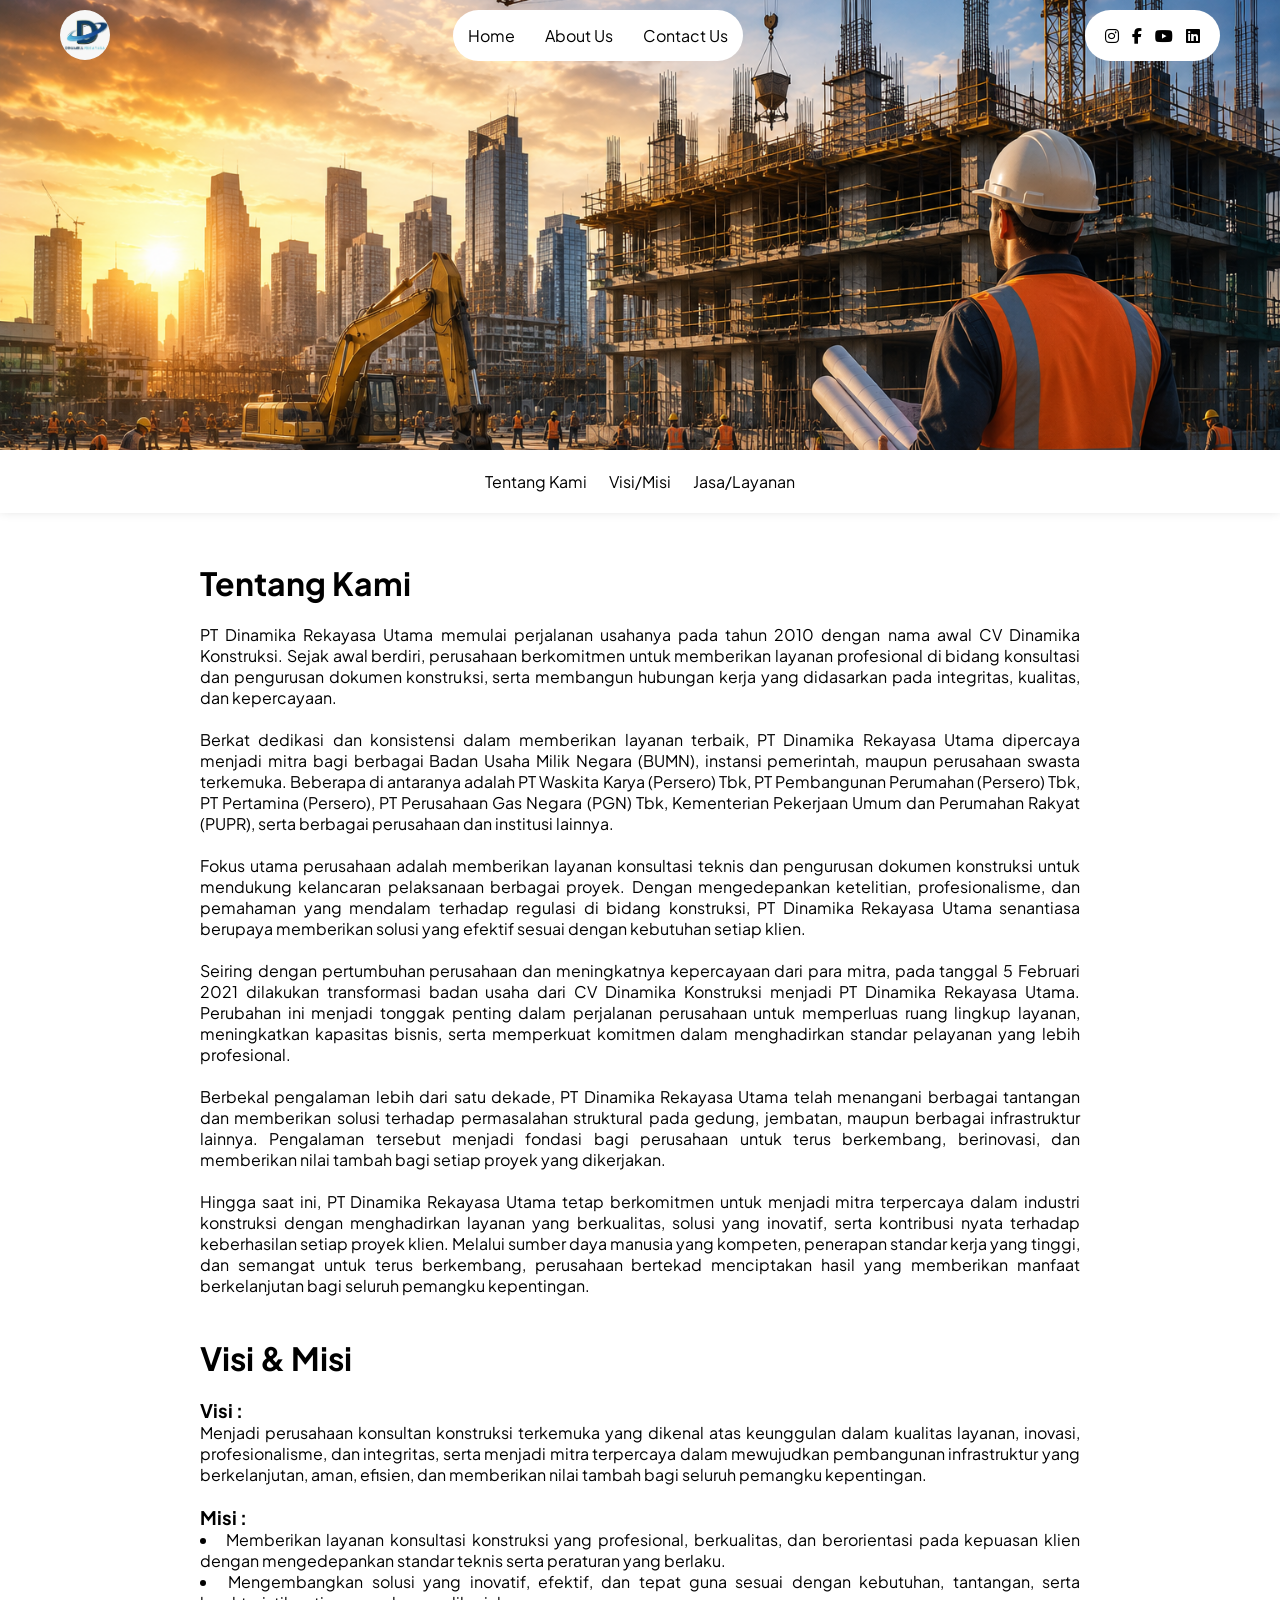
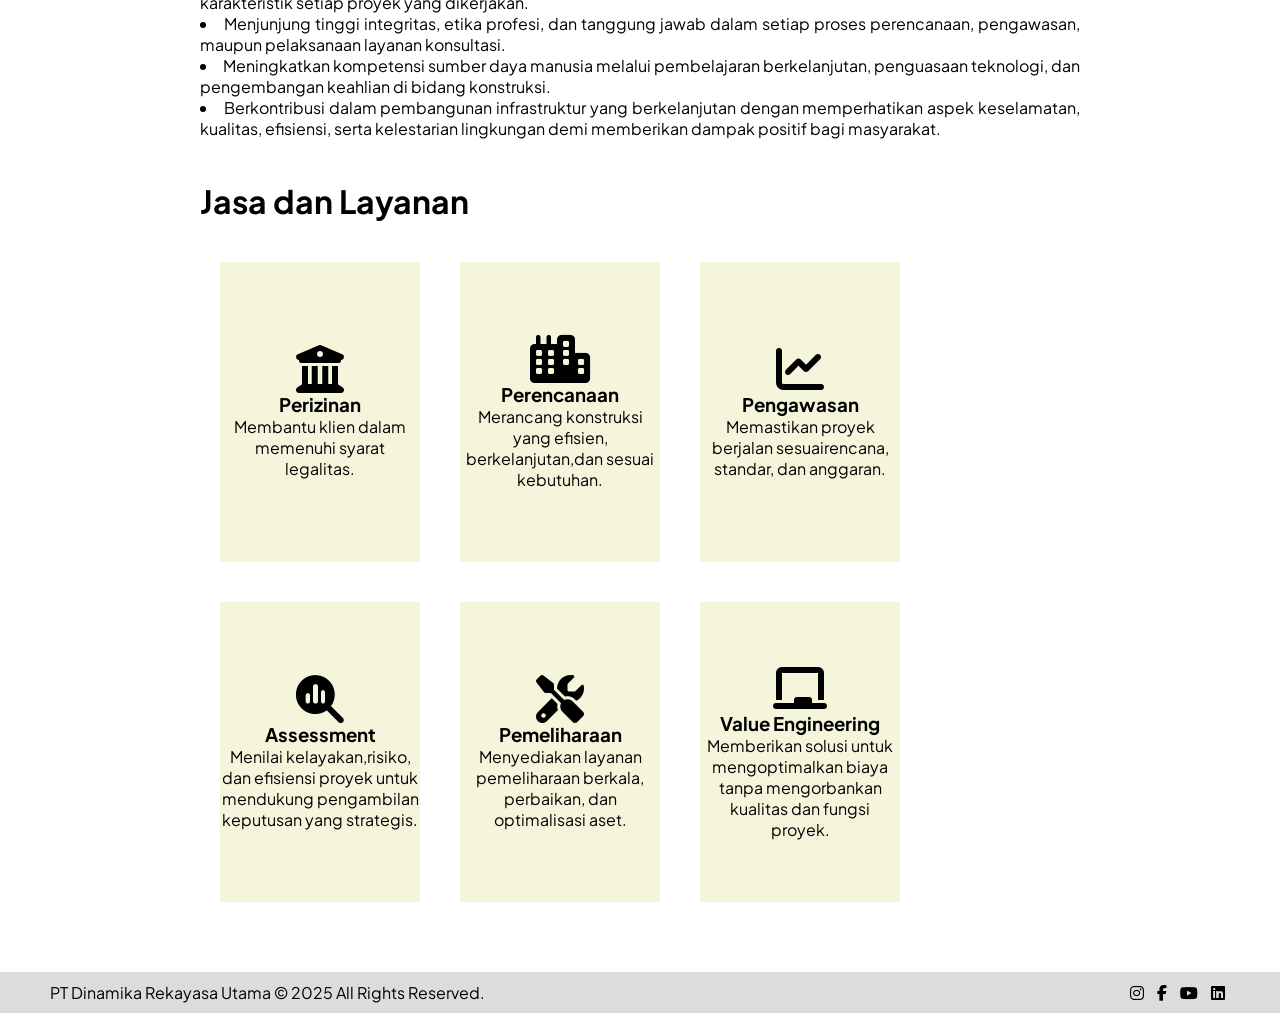
==== about.html @ b878f933 "Add files via upload" ====
<!DOCTYPE html>
<html lang="en">
<head>
    <meta charset="UTF-8">
    <meta name="viewport" content="width=device-width, initial-scale=1.0">
    <title>About Us | Dinamika Rekayasa Utama</title>

    <link rel="stylesheet" href="about.css">
    <link rel="stylesheet" href="https://cdnjs.cloudflare.com/ajax/libs/font-awesome/6.7.2/css/all.min.css">
    <link rel="icon" type="image/png" href="logotanpaback.png">

    <link rel="preconnect" href="https://fonts.googleapis.com">
    <link rel="preconnect" href="https://fonts.gstatic.com" crossorigin>
    <link href="https://fonts.googleapis.com/css2?family=Plus+Jakarta+Sans:ital,wght@0,200..800;1,200..800&display=swap" rel="stylesheet">
</head>
<body>
    <!-- NAVBAR -->
    <div class="navbar-wrapper">
        <img src="dru.png" class="cover-navbar"/>
        <div class="div-navbar">
            <img src="logo.jpg" class="img-navbar"/>
            <ul class="ul-navbar">
                <li class="li-navbar">
                    <a href="index.html" class="a-navbar">Home</a>
                </li>
                <li class="li-navbar">
                    <a href="about.html" class="a-navbar">About Us</a>
                </li>
                <li class="li-navbar">
                    <a href="contactus.html" class="a-navbar">Contact Us</a>
                </li>
            </ul>
            <p class="p-navbar">
                <a href="https://www.instagram.com/dinamikarekayasautama.official/" class="a-footer" target="_blank"><i class="fa-brands fa-instagram"></i></a>
                <a href="https://web.facebook.com/dinamika.r.utama/" class="a-footer" target="_blank"><i class="fa-brands fa-facebook-f"></i></a>
                <a href="https://www.youtube.com/@dinamikarekayasautama" class="a-footer" target="_blank"><i class="fa-brands fa-youtube"></i></a>
                <a href="https://www.linkedin.com/in/dinamika-rekayasa-utama-a5704a265/" class="a-footer" target="_blank"><i class="fa-brands fa-linkedin"></i></a>
            </p>
        </div>
    </div>
    <!-- NAVBAR END -->

    <!-- NAVBAR MINI -->
     <div class="div-navbar-mini">
        <ul class="ul-navbar-mini">
                <li class="li-navbar-mini">
                    <a href="index.html" class="a-navbar-mini">Tentang Kami</a>
                </li>
                <li class="li-navbar-mini">
                    <a href="about.html" class="a-navbar-mini">Visi/Misi</a>
                </li>
                <li class="li-navbar-mini">
                    <a href="contactus.html" class="a-navbar-mini">Jasa/Layanan</a>
                </li>
            </ul>
     </div>
    <!-- NAVBAR MINI END -->

    <!-- CONTENT -->
    <div class="div-content">
        <div class="pengenalan-content">
            <h1>Tentang Kami</h1>
            <br> 
            <p class="p-content">
                PT Dinamika Rekayasa Utama memulai perjalanan usahanya pada tahun 2010 dengan nama awal CV Dinamika Konstruksi. Sejak awal berdiri, perusahaan berkomitmen untuk memberikan layanan profesional di bidang konsultasi dan pengurusan dokumen konstruksi, serta membangun hubungan kerja yang didasarkan pada integritas, kualitas, dan kepercayaan.

            </p>
            <br>
            <p class="p-content">
                Berkat dedikasi dan konsistensi dalam memberikan layanan terbaik, PT Dinamika Rekayasa Utama dipercaya menjadi mitra bagi berbagai Badan Usaha Milik Negara (BUMN), instansi pemerintah, maupun perusahaan swasta terkemuka. Beberapa di antaranya adalah PT Waskita Karya (Persero) Tbk, PT Pembangunan Perumahan (Persero) Tbk, PT Pertamina (Persero), PT Perusahaan Gas Negara (PGN) Tbk, Kementerian Pekerjaan Umum dan Perumahan Rakyat (PUPR), serta berbagai perusahaan dan institusi lainnya.
            </p>
            <br>
            <p class="p-content">
                Fokus utama perusahaan adalah memberikan layanan konsultasi teknis dan pengurusan dokumen konstruksi untuk mendukung kelancaran pelaksanaan berbagai proyek. Dengan mengedepankan ketelitian, profesionalisme, dan pemahaman yang mendalam terhadap regulasi di bidang konstruksi, PT Dinamika Rekayasa Utama senantiasa berupaya memberikan solusi yang efektif sesuai dengan kebutuhan setiap klien.
            </p>
            <br>
            <p class="p-content">
                Seiring dengan pertumbuhan perusahaan dan meningkatnya kepercayaan dari para mitra, pada tanggal 5 Februari 2021 dilakukan transformasi badan usaha dari CV Dinamika Konstruksi menjadi PT Dinamika Rekayasa Utama. Perubahan ini menjadi tonggak penting dalam perjalanan perusahaan untuk memperluas ruang lingkup layanan, meningkatkan kapasitas bisnis, serta memperkuat komitmen dalam menghadirkan standar pelayanan yang lebih profesional.
            </p>
            <br>
            <p class="p-content">
               Berbekal pengalaman lebih dari satu dekade, PT Dinamika Rekayasa Utama telah menangani berbagai tantangan dan memberikan solusi terhadap permasalahan struktural pada gedung, jembatan, maupun berbagai infrastruktur lainnya. Pengalaman tersebut menjadi fondasi bagi perusahaan untuk terus berkembang, berinovasi, dan memberikan nilai tambah bagi setiap proyek yang dikerjakan.
            </p>
            <br>
            <p class="p-content">
               Hingga saat ini, PT Dinamika Rekayasa Utama tetap berkomitmen untuk menjadi mitra terpercaya dalam industri konstruksi dengan menghadirkan layanan yang berkualitas, solusi yang inovatif, serta kontribusi nyata terhadap keberhasilan setiap proyek klien. Melalui sumber daya manusia yang kompeten, penerapan standar kerja yang tinggi, dan semangat untuk terus berkembang, perusahaan bertekad menciptakan hasil yang memberikan manfaat berkelanjutan bagi seluruh pemangku kepentingan.
            </p>
        </div>
        <br>
        <br> 
        <div class="visimisi-content">
            <h1>Visi & Misi</h1>
            <br>
            <h3>Visi :</h3>
            <p class="p-content">
                Menjadi perusahaan konsultan konstruksi terkemuka yang dikenal atas keunggulan dalam kualitas layanan, inovasi, profesionalisme, dan integritas, serta menjadi mitra terpercaya dalam mewujudkan pembangunan infrastruktur yang berkelanjutan, aman, efisien, dan memberikan nilai tambah bagi seluruh pemangku kepentingan.
            </p>
            <br>
            <h3>Misi :</h3>
            <p class="p-content">
                <li>
                    Memberikan layanan konsultasi konstruksi yang profesional, berkualitas, dan berorientasi pada kepuasan klien dengan mengedepankan standar teknis serta peraturan yang berlaku.
                </li>
                <li>
                    Mengembangkan solusi yang inovatif, efektif, dan tepat guna sesuai dengan kebutuhan, tantangan, serta karakteristik setiap proyek yang dikerjakan.
                </li>
                <li>
                    Menjunjung tinggi integritas, etika profesi, dan tanggung jawab dalam setiap proses perencanaan, pengawasan, maupun pelaksanaan layanan konsultasi.
                </li>
                <li>
                    Meningkatkan kompetensi sumber daya manusia melalui pembelajaran berkelanjutan, penguasaan teknologi, dan pengembangan keahlian di bidang konstruksi.
                </li>
                <li>
                    Berkontribusi dalam pembangunan infrastruktur yang berkelanjutan dengan memperhatikan aspek keselamatan, kualitas, efisiensi, serta kelestarian lingkungan demi memberikan dampak positif bagi masyarakat.
                </li>
            </p>
        </div>
        <br> 
        <br> 
        <div class="layanan-content">
            <h1>Jasa dan Layanan</h1>
            <br>
            <!-- bingkai card jasa dan layanan -->
            <div class="card-content1">
                <div class="p-jasa-content">
                    <i class="fa-solid fa-building-columns fa-3x"></i>
                    <h3 class="judul">
                        Perizinan 
                    </h3>
                    <p class="deskripsi">
                        Membantu klien dalam memenuhi syarat legalitas.
                    </p>
                </div>
                <div class="p-jasa-content">
                    <i class="fa-solid fa-city fa-3x"></i>
                    <h3 class="judul">
                        Perencanaan 
                    </h3>
                    <p class="deskripsi">
                        Merancang konstruksi yang efisien, berkelanjutan,dan sesuai kebutuhan.
                    </p>
                </div>
                <div class="p-jasa-content">
                    <i class="fa-solid fa-chart-line fa-3x"></i>
                    <h3 class="judul">
                        Pengawasan 
                    </h3>
                    <p class="deskripsi">
                        Memastikan proyek berjalan sesuairencana, standar, dan anggaran.
                    </p>
                </div>
            </div>

            <div class="card-content2">
                <div class="p-jasa-content">
                    <i class="fa-solid fa-magnifying-glass-chart fa-3x"></i>
                    <h3 class="judul">
                        Assessment 
                    </h3>
                    <p class="deskripsi">
                        Menilai kelayakan,risiko, dan efisiensi proyek untuk mendukung pengambilan keputusan yang strategis.
                    </p>
                </div>
                <div class="p-jasa-content">
                    <i class="fa-solid fa-screwdriver-wrench fa-3x"></i>
                    <h3 class="judul">
                        Pemeliharaan 
                    </h3>
                    <p class="deskripsi">
                        Menyediakan layanan pemeliharaan berkala, perbaikan, dan optimalisasi aset.
                    </p>
                </div>
                <div class="p-jasa-content">
                    <i class="fa-solid fa-chalkboard fa-3x"></i>
                    <h3 class="judul">
                        Value Engineering  
                    </h3>
                    <p class="deskripsi">
                        Memberikan solusi untuk mengoptimalkan biaya tanpa mengorbankan kualitas dan fungsi proyek. 
                    </p>
                </div>
            </div>
        </div>
    </div>
    
    <!-- CONTENT END -->

    <!-- FOOTER -->
    <div class="div-footer">
        <p> PT Dinamika Rekayasa Utama © 2025 All Rights Reserved. </p>
        <p>
            <a href="https://www.instagram.com/dinamikarekayasautama.official/" class="a-footer" target="_blank"><i class="fa-brands fa-instagram"></i></a>
            <a href="https://web.facebook.com/dinamika.r.utama/" class="a-footer" target="_blank"><i class="fa-brands fa-facebook-f"></i></a>
            <a href="https://www.youtube.com/@dinamikarekayasautama" class="a-footer" target="_blank"><i class="fa-brands fa-youtube"></i></a>
            <a href="https://www.linkedin.com/in/dinamika-rekayasa-utama-a5704a265/" class="a-footer" target="_blank"><i class="fa-brands fa-linkedin"></i></a>
        </p>
    </div>
    <!-- FOOTER END -->
</body>
</html>
---- about.css ----
* {
    margin: 0px;
    padding: 0px;
    box-sizing: border-box;
}

body{
    height: 100vh;
    display: flex;
    flex-direction: column;
    font-family: "Plus Jakarta Sans", system-ui, sans-serif;
}

.navbar-wrapper {
    position: relative;
}

.cover-navbar {
    width: 100%;
    height: 50vh;
    object-fit: cover;
    display: block;
}

.div-navbar {
    position: absolute;
    top: 0;
    left: 0;
    z-index: 100;
    width: 100%;
    padding-left: 50px;
    padding-right: 50px;
    height: 50vh;
    display: flex;
    align-items: flex-start;
    justify-content: space-between;
    flex-shrink: 0;
}

.img-navbar {
    width: 50px;
    border-radius: 50%;
    animation: slideInLeft 1.2s ease;
    margin: 10px;
}

.ul-navbar {
    list-style-type: none;
    display: flex;
    justify-content: center;
    align-items: center; 
    animation: slideInDown 1.2s ease;
    background-color: white;
    border-radius: 50px;
    margin: 10px;
}

.li-navbar {
    padding: 10px;
    margin: 5px; 
}

.li-navbar:hover {
	 background-color: gainsboro;
     border-radius: 50px;
     transition: 0.5s ease-in-out;
}

.a-navbar {
    color: black;
    text-decoration: none;
    border-radius: 50px;
}

.p-navbar {
    animation: slideInRight 1.2s ease;
    margin: 10px;
    background-color: white;
    border-radius: 50px;
    padding: 15px;
}

.div-navbar-mini {
    display: flex;
    justify-content: center;
    align-items: center;
    padding: 10px;
    box-shadow: 0 -4px 12px rgba(0,0,0,0.2);
}

.ul-navbar-mini {
    display: flex;
    list-style-type: none;
}

.li-navbar-mini {
    padding: 10px;
    border: 1px solid transparent;
    border-radius: 8px;
}

.a-navbar-mini {
    text-decoration: none;
    color: black; 
}

.div-content {
    flex: 1;
    display: flex;
    flex-direction: column;
    margin-top: 50px;
    margin-bottom: 50px;
    margin-left: 200px;
    margin-right: 200px;
    animation: slideInLeft 1.2s ease;
    text-align: justify;
}

.card-content1 {
    display: flex;
    align-items: center;
}

.card-content2 {
    display: flex;
    align-items: center;
}

.p-jasa-content {
    display: flex;
    flex-direction: column;
    justify-content: center;
    align-items: center;
    border: 1px;
    width: 200px;
    height: 300px;
    background-color: beige;
    text-align: center;
    margin: 20px;
}

.div-footer {
    height: auto;
    display: flex;
    justify-content: space-between;
    background-color: gainsboro;
    flex: 1;
    padding-left: 50px;
    padding-right: 50px;
    padding-top: 10px;
    padding-bottom: 10px;
}

.p-footer {
    animation: slideInLeft 1.2s ease;
}

.a-footer {
    margin: 5px;
    color: black;
}

.a-footer:hover {
    color: blue;
}

@keyframes slideInLeft {
    from {
        opacity: 0;
        transform: translateX(-50px);
    }

    to {
        opacity: 1;
        transform: translateX(0px);
    }
}

@keyframes slideInDown {
    from {
        opacity: 0;
        transform: translateY(-50px);
    }

    to {
        opacity: 1;
        transform: translateY(0px);
    }
}

@keyframes slideInRight {
    from {
        opacity: 0;
        transform: translateX(50px);
    }

    to {
        opacity: 1;
        transform: translateX(0px);
    }
}
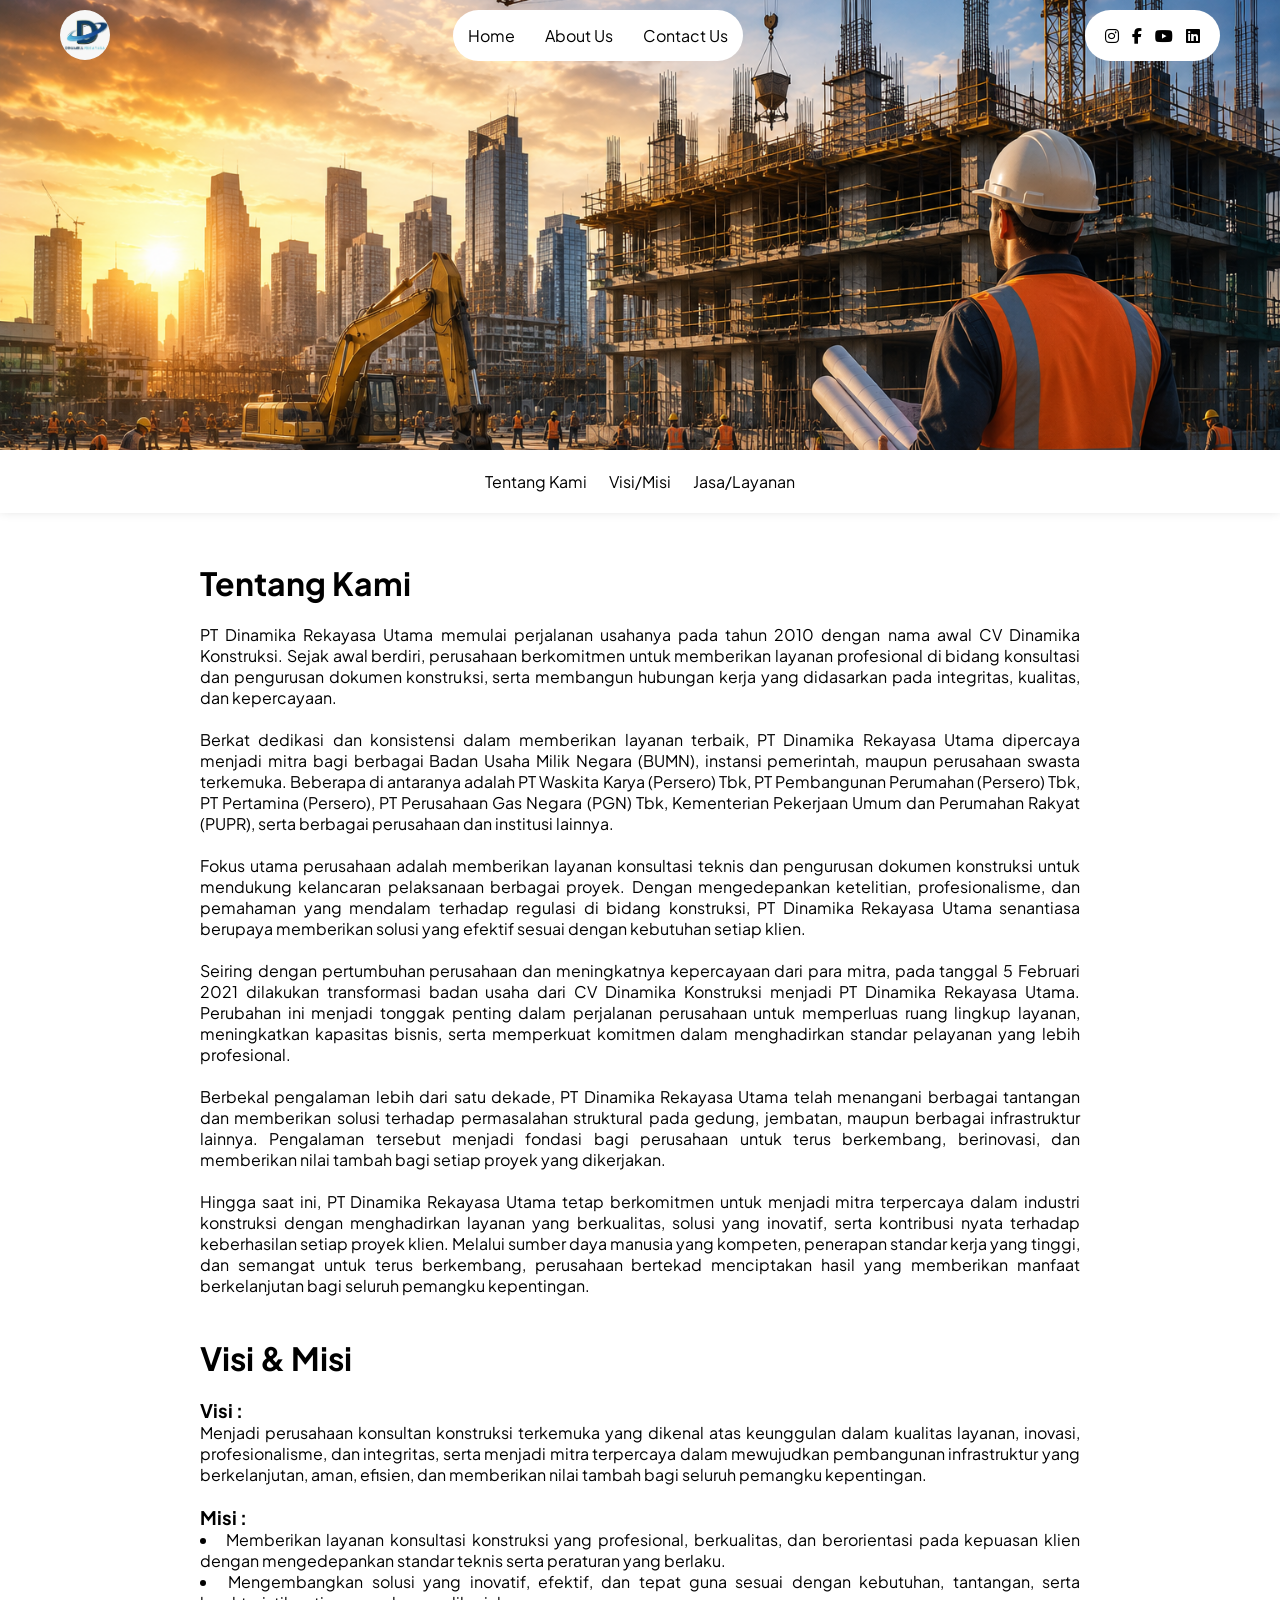
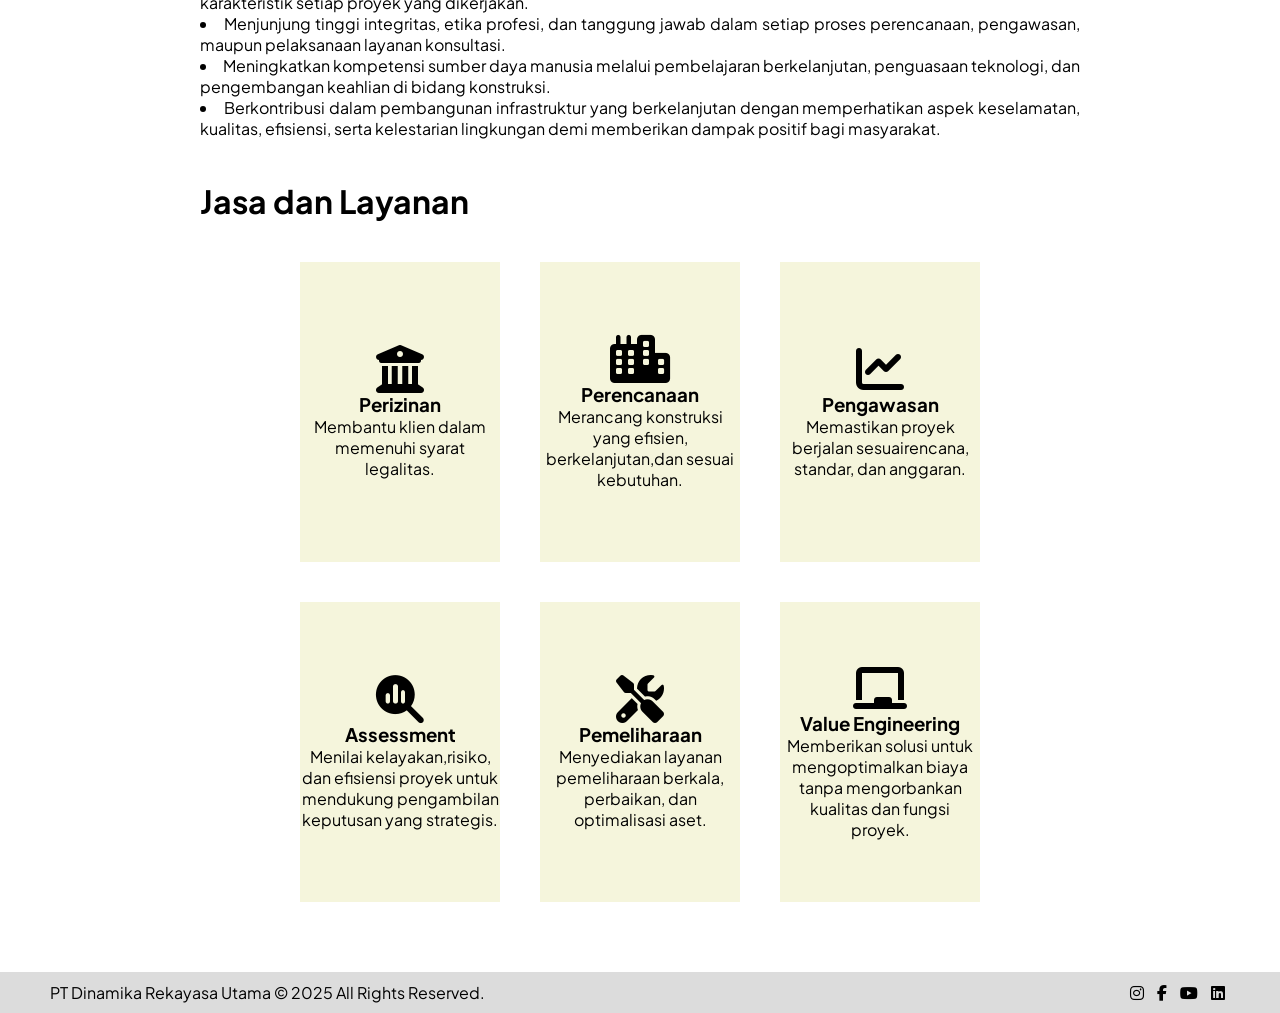
==== commit bd288f61: "ubah arah link navbar mini" ====
--- a/about.html
+++ b/about.html
@@ -44,13 +44,13 @@
      <div class="div-navbar-mini">
         <ul class="ul-navbar-mini">
                 <li class="li-navbar-mini">
-                    <a href="index.html" class="a-navbar-mini">Tentang Kami</a>
+                    <a href="#tentang-kami" class="a-navbar-mini">Tentang Kami</a>
                 </li>
                 <li class="li-navbar-mini">
-                    <a href="about.html" class="a-navbar-mini">Visi/Misi</a>
+                    <a href="#visi-misi" class="a-navbar-mini">Visi/Misi</a>
                 </li>
                 <li class="li-navbar-mini">
-                    <a href="contactus.html" class="a-navbar-mini">Jasa/Layanan</a>
+                    <a href="#jasa-layanan" class="a-navbar-mini">Jasa/Layanan</a>
                 </li>
             </ul>
      </div>
@@ -58,7 +58,7 @@
 
     <!-- CONTENT -->
     <div class="div-content">
-        <div class="pengenalan-content">
+        <div class="pengenalan-content" id="tentang-kami">
             <h1>Tentang Kami</h1>
             <br> 
             <p class="p-content">
@@ -88,7 +88,7 @@
         </div>
         <br>
         <br> 
-        <div class="visimisi-content">
+        <div class="visimisi-content" id="visi-misi">
             <h1>Visi & Misi</h1>
             <br>
             <h3>Visi :</h3>
@@ -114,12 +114,12 @@
                     Berkontribusi dalam pembangunan infrastruktur yang berkelanjutan dengan memperhatikan aspek keselamatan, kualitas, efisiensi, serta kelestarian lingkungan demi memberikan dampak positif bagi masyarakat.
                 </li>
             </p>
-        </div>
-        <br> 
-        <br> 
+            <br> 
+            <br> 
+            <h1 id="layanan-jasa">Jasa dan Layanan</h1>
+        </div>
+        <br>
         <div class="layanan-content">
-            <h1>Jasa dan Layanan</h1>
-            <br>
             <!-- bingkai card jasa dan layanan -->
             <div class="card-content1">
                 <div class="p-jasa-content">
@@ -197,4 +197,4 @@
     </div>
     <!-- FOOTER END -->
 </body>
-</html>+</html>
--- a/about.css
+++ b/about.css
@@ -118,12 +118,19 @@
 
 .card-content1 {
     display: flex;
-    align-items: center;
+   justify-content: center;
 }
 
 .card-content2 {
     display: flex;
-    align-items: center;
+    justify-content: center;
+}
+
+.layanan-content {
+	display: flex; 
+	flex-direction: column; 
+	align-items: center;
+    justify-content: center;
 }
 
 .p-jasa-content {
@@ -199,3 +206,47 @@
         transform: translateX(0px);
     }
 }
+
+@media (max-width: 768px) {
+    .cover-navbar,
+    .div-navbar {
+        height: 32vh;
+    }
+
+    .div-navbar {
+        flex-wrap: wrap;
+        align-content: flex-start;
+        padding: 15px 20px;
+        row-gap: 10px;
+    }
+
+    .ul-navbar {
+        flex-wrap: wrap;
+        justify-content: center;
+    }
+
+    .div-navbar-mini {
+        flex-wrap: wrap;
+    }
+
+    .div-content {
+        margin-left: 15px;
+        margin-right: 15px;
+    }
+
+    .card-content1,
+    .card-content2 {
+        flex-wrap: wrap;
+        justify-content: center;
+    }
+
+	.div-footer {
+		font-size: 10px;
+		display: flex;
+        flex-direction: column;
+		justify-content: center;
+        align-items: flex-start;
+		padding: 25px;
+		flex-wrap: wrap;
+	}
+}
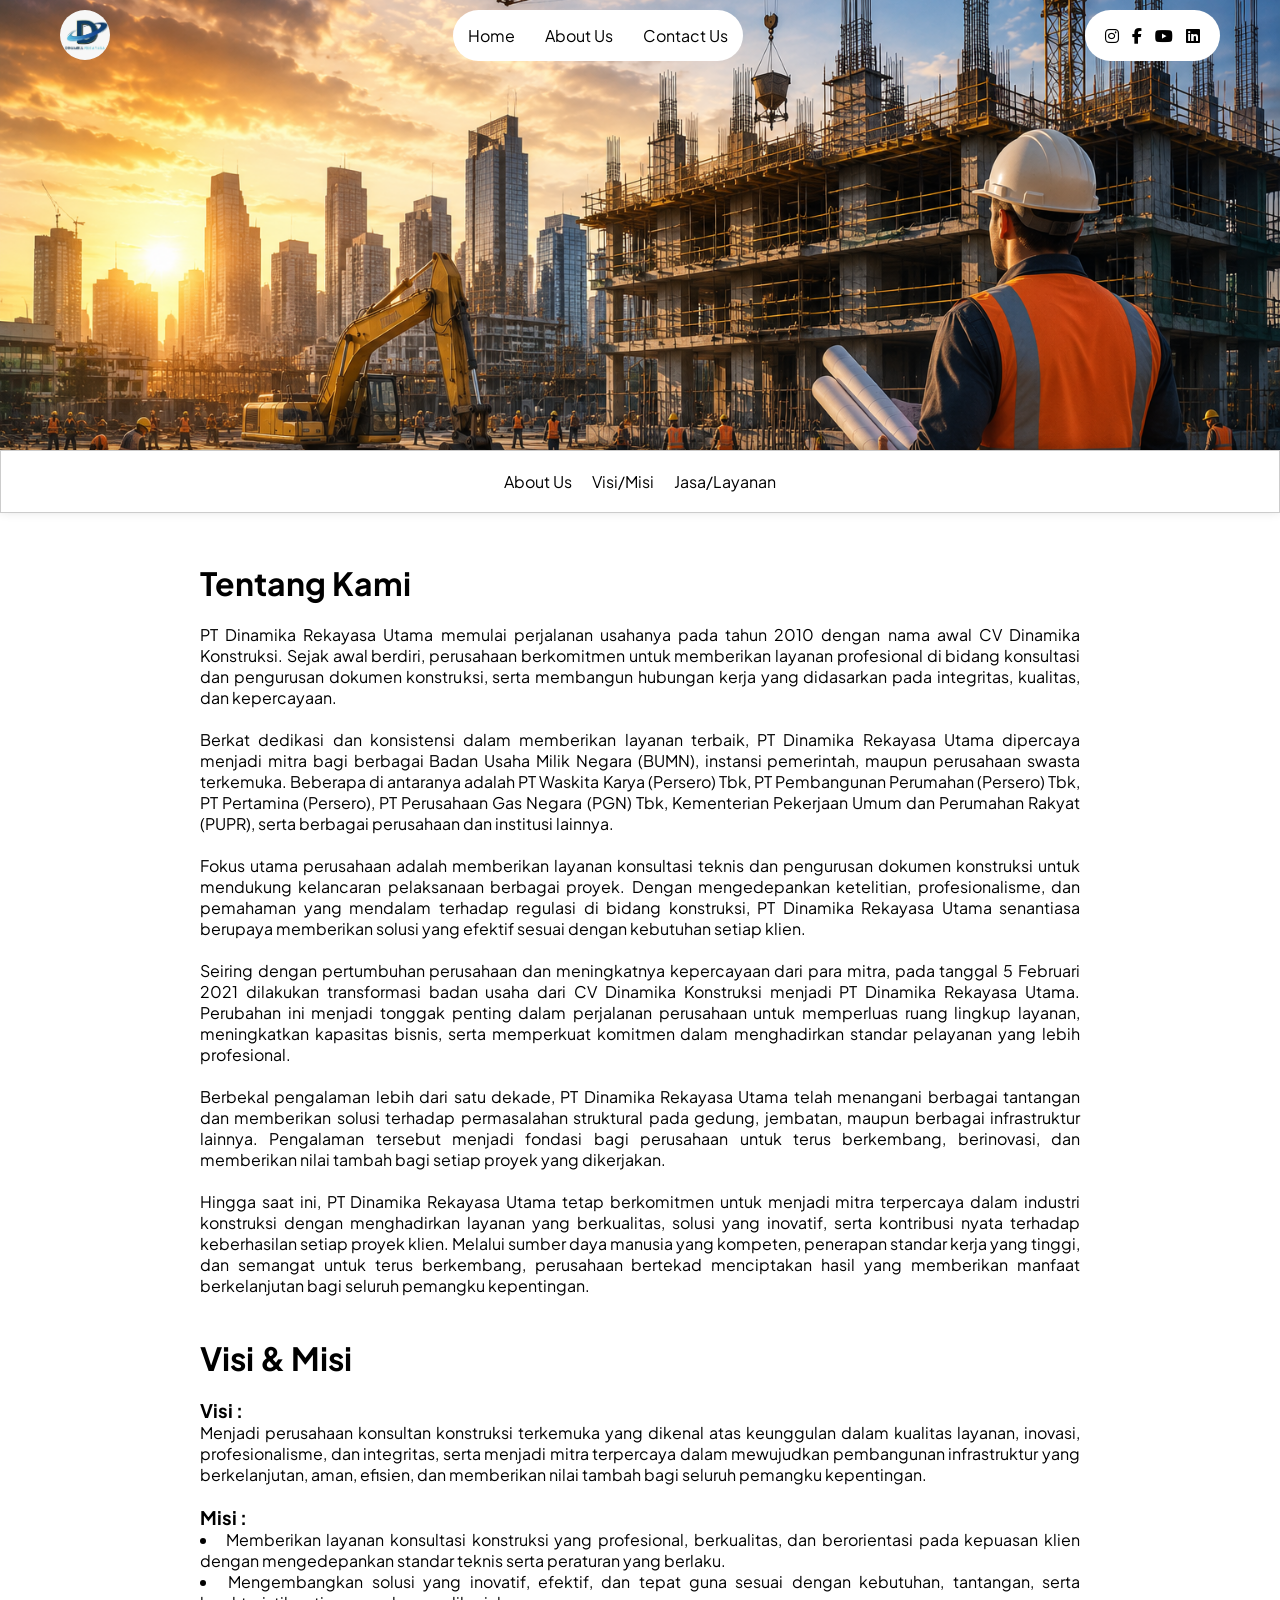
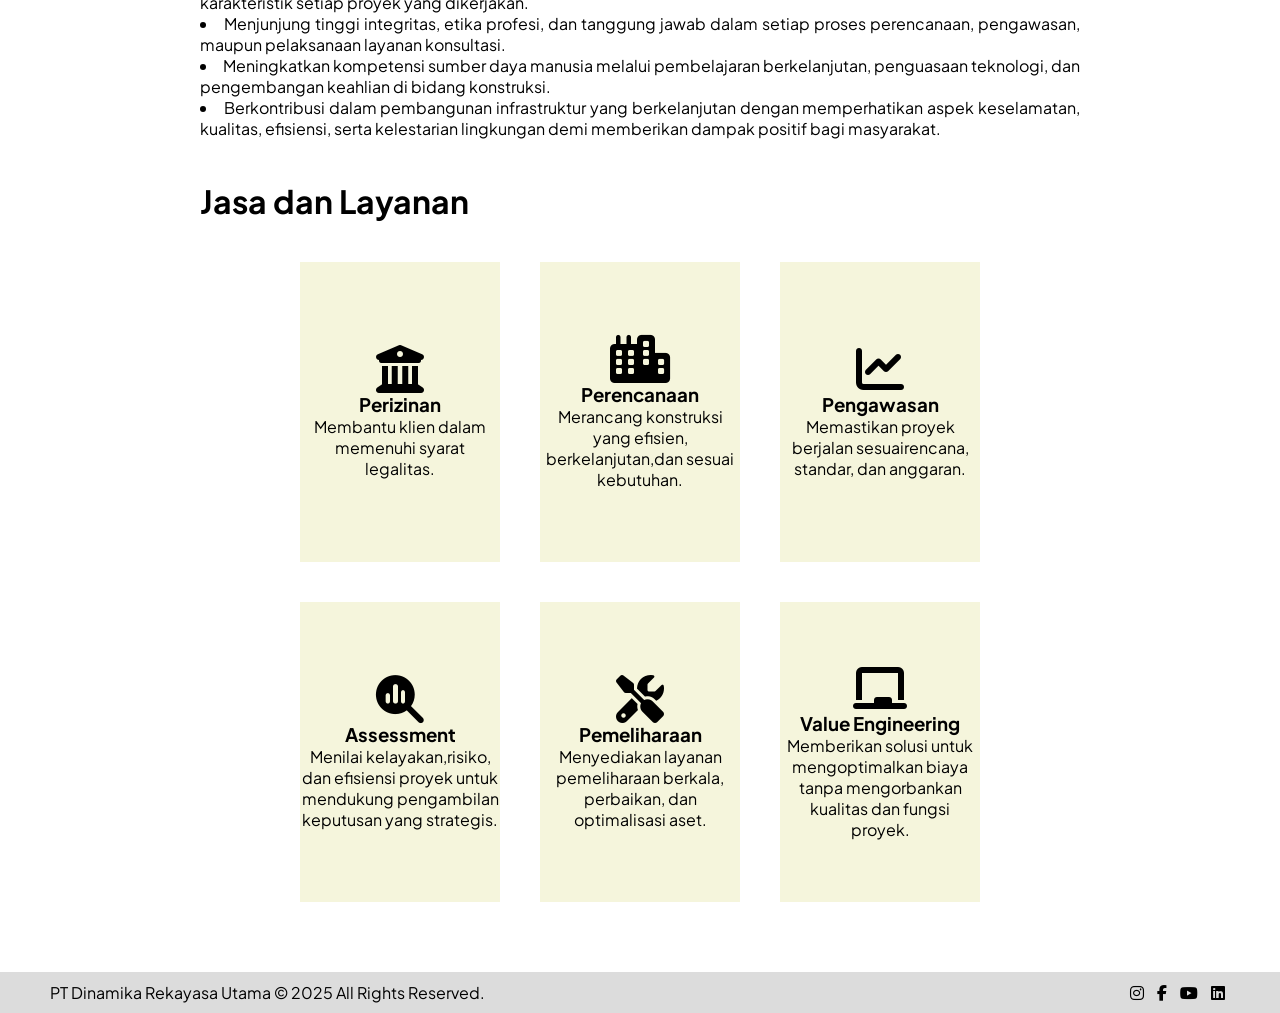
==== commit 8ab2059f: "Refactor about.html structure and content" ====
--- a/about.html
+++ b/about.html
@@ -13,6 +13,7 @@
     <link rel="preconnect" href="https://fonts.gstatic.com" crossorigin>
     <link href="https://fonts.googleapis.com/css2?family=Plus+Jakarta+Sans:ital,wght@0,200..800;1,200..800&display=swap" rel="stylesheet">
 </head>
+
 <body>
     <!-- NAVBAR -->
     <div class="navbar-wrapper">
@@ -44,13 +45,13 @@
      <div class="div-navbar-mini">
         <ul class="ul-navbar-mini">
                 <li class="li-navbar-mini">
-                    <a href="#tentang-kami" class="a-navbar-mini">Tentang Kami</a>
+                    <a href="#tentang-kami" class="a-navbar-mini">About Us</a>
                 </li>
                 <li class="li-navbar-mini">
                     <a href="#visi-misi" class="a-navbar-mini">Visi/Misi</a>
                 </li>
                 <li class="li-navbar-mini">
-                    <a href="#jasa-layanan" class="a-navbar-mini">Jasa/Layanan</a>
+                    <a href="#layanan-jasa" class="a-navbar-mini">Jasa/Layanan</a>
                 </li>
             </ul>
      </div>
@@ -196,5 +197,20 @@
         </p>
     </div>
     <!-- FOOTER END -->
+
+<script>
+    const observer = new IntersectionObserver((entries) => {
+        entries.forEach(entry => {
+            if (entry.isIntersecting) {
+                entry.target.classList.add('show');
+            }
+        });
+    }, { threshold: 0.2 });
+
+    document.querySelectorAll('.pengenalan-content, .visimisi-content, .layanan-content').forEach(el => {
+        observer.observe(el);
+    });
+</script>
+
 </body>
 </html>
--- a/about.css
+++ b/about.css
@@ -86,17 +86,24 @@
     align-items: center;
     padding: 10px;
     box-shadow: 0 -4px 12px rgba(0,0,0,0.2);
+    z-index: 200;
+	border: 1px solid #ccc;
 }
 
 .ul-navbar-mini {
     display: flex;
     list-style-type: none;
+    animation: slideInDown 1.2s ease;
 }
 
 .li-navbar-mini {
     padding: 10px;
-    border: 1px solid transparent;
-    border-radius: 8px;
+    border: 1px;
+}
+
+.li-navbar-mini:hover {
+	 background-color: gainsboro;
+     transition: 0.5s ease-in-out;
 }
 
 .a-navbar-mini {
